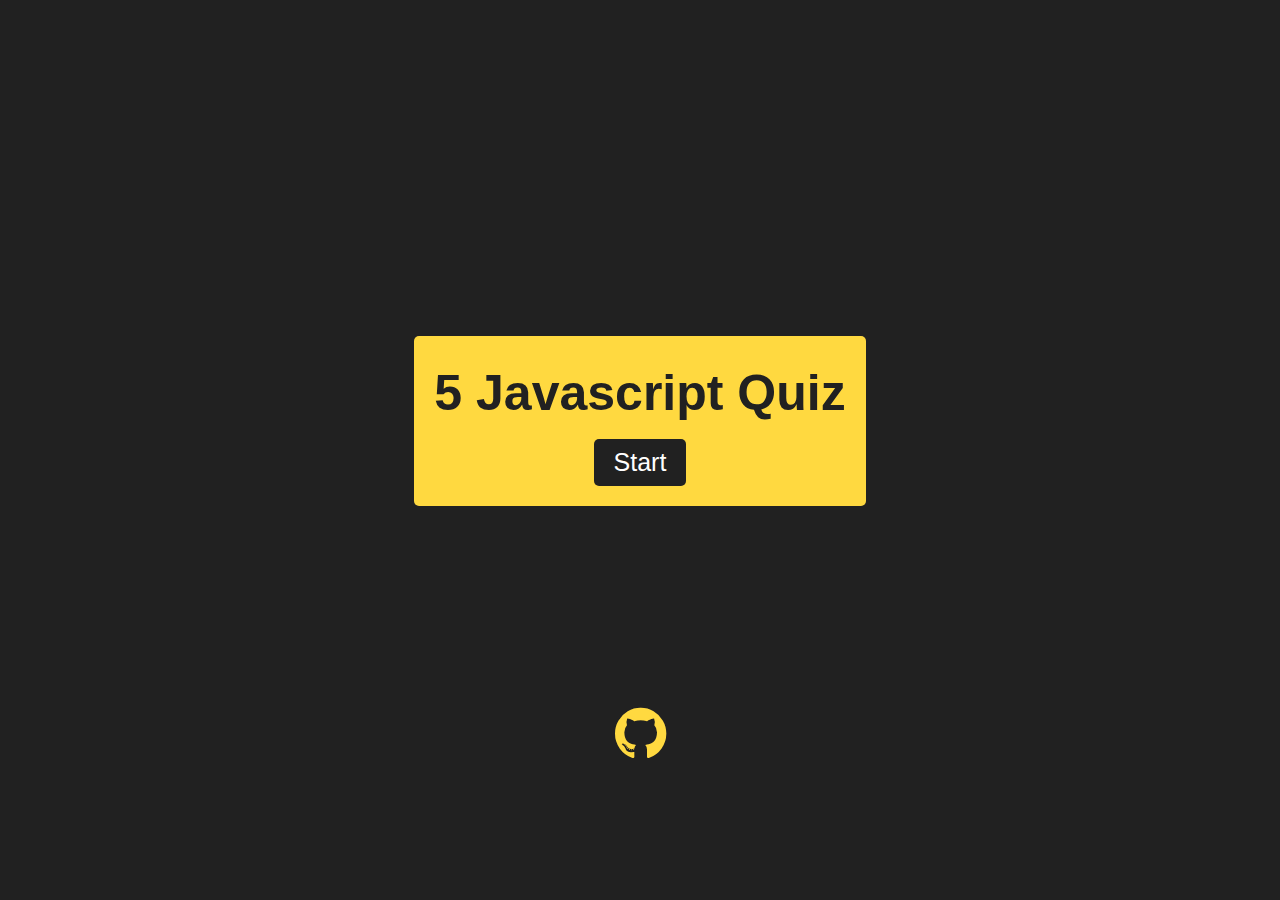
==== index.html @ fc1b35cc "Update index.html" ====
<!DOCTYPE html>
<html lang="en">
<head>
    <meta charset="UTF-8">
    <meta http-equiv="X-UA-Compatible" content="IE=edge">
    <meta name="viewport" content="width=device-width, initial-scale=1.0">
    <link rel="stylesheet" href="https://cdn.jsdelivr.net/npm/bootstrap@4.3.1/dist/css/bootstrap.min.css" integrity="sha384-ggOyR0iXCbMQv3Xipma34MD+dH/1fQ784/j6cY/iJTQUOhcWr7x9JvoRxT2MZw1T" crossorigin="anonymous">
    <link rel="stylesheet" href="https://cdnjs.cloudflare.com/ajax/libs/font-awesome/4.7.0/css/font-awesome.min.css">
    <link rel="stylesheet" href="./styles/styles.css">
    <script defer src="script.js"></script>
    <title>Quiz App</title>
</head>
<link rel="icon" type="image/png" href="/js-yellow.svg?">
<body class="d-flex flex-column justify-content-center">
    
    <div class="main-container">
        <div class="title d-flex justify-content-center">5 Javascript Quiz</div>
        <div id="question-container" class="hide">
            <div id="questions" class="d-flex justify-content-center">Question</div>
            <div id="answer" class="btn-grid">
                <button class="btn">Answer 1</button>
                <button class="btn">Answer 2</button>
                <button class="btn">Answer 3</button>
                <button class="btn">Answer 4</button>
            </div>
        </div>
        <div class="controls-container">
            <button id="start-btn" class="start-btn">Start</button>
            
        </div>
    </div>

    <div class="next-container">
        <button id="next-btn" class="next-btn">Next</button>
    </div>

    <div class="d-flex justify-content-center fixed-bottom">
        <a href="https://github.com/amiridlan" target="_blank" class="link"><i class="fa fa-github"></i></a>
    </div>
</body>
</html>
---- styles/styles.css ----
* {
    box-sizing: border-box;
    padding: 0;
    margin: 0;
}

body {
    background-color: #212121;
    
    display: flex;
    width: 100vw;
    height: 100vh;
    justify-content: center;
    align-items: center;
}

.main-container {
    max-width: 80%;
    background-color: #ffd940;
    border-radius: 5px;
    padding: 20px;
}

.title {
    color: #212121;
    font-size: 50px;
    font-weight: bold;
    padding-bottom: 8px;
}

.text {
    color: #ffd940;
    font-size: 40px;
    font-weight: bold;
}

#questions {
    padding-bottom: 15px;
    font-size: 16px;
    font-weight: bold;
}

/*BUTTONS*/
.btn {
    background-color: #212121;
    color: white;
    border: none;
    outline: none;
    margin: 3px;
    padding-left: 15px;
    padding-right: 15px;  
}

.btn.correct-ans {
    background-color: green;
}

.btn.wrong-ans {
    background-color: red;
}

.btn:hover, .start-btn:hover, .next-btn:hover, .again-btn:hover {
    background-color: #d48b00;
    color: white;
    border: none;
    outline: none;
}

.btn-grid {
    display: grid;
    grid-template-columns: repeat(2, auto);
}


.controls-container {
    display: flex;
    justify-content: center;
    align-items: center;
}

.next-container {
    display: flex;
    justify-content: center;
    align-items: center;
    padding-top: 0.5em;
}

.start-btn {
    background-color: #212121;
    border: none;
    color: white;
    border-radius: 5px;
    padding: 5px 20px;
    font-size: 25px;
}

.next-btn {
    visibility: hidden;
    background-color: #ffd940;
    border: none;
    color: black;
    border-radius: 5px;
    padding: 5px 20px;
    margin-top: 10px;
    font-size: 20px;
    font-weight: bold;
}

.again-btn {
    background-color: #ffd940;
    border-radius: 5px;
    border: none;
    outline: none;
    padding: 8px;
    margin-top: 10px;
    font-size: 18px;
    font-weight: bold;
}

.hide {
    visibility: hidden;
    position: absolute;
}

/*GITHUB LINK*/
.link {
    color: #ffd940;
    font-size: 60px;
    font-weight: bold;
    margin-bottom: 2em;
}

.link:hover {
    color: #d48b00;
}
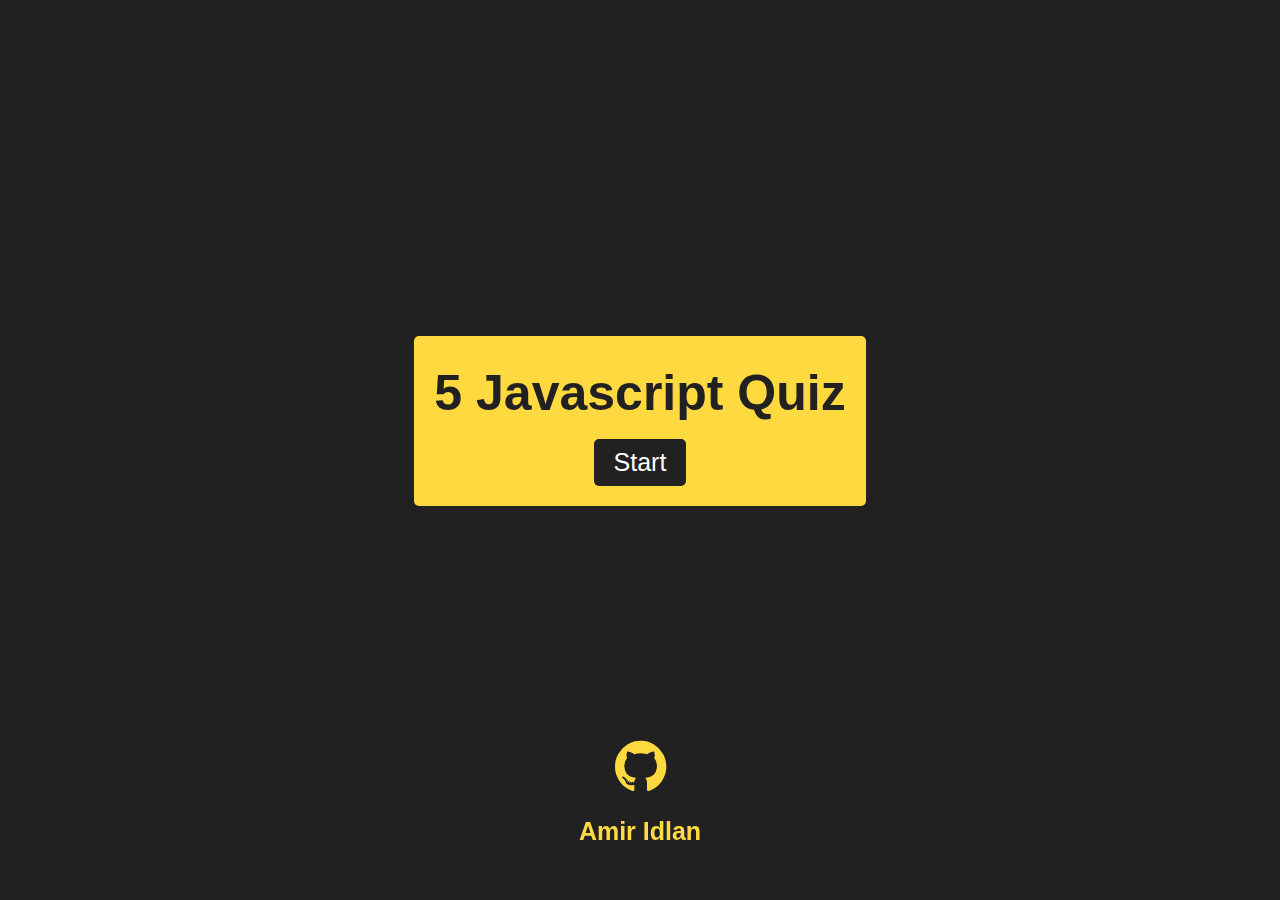
==== commit e0a80056: "update github link" ====
--- a/index.html
+++ b/index.html
@@ -7,7 +7,7 @@
     <link rel="stylesheet" href="https://cdn.jsdelivr.net/npm/bootstrap@4.3.1/dist/css/bootstrap.min.css" integrity="sha384-ggOyR0iXCbMQv3Xipma34MD+dH/1fQ784/j6cY/iJTQUOhcWr7x9JvoRxT2MZw1T" crossorigin="anonymous">
     <link rel="stylesheet" href="https://cdnjs.cloudflare.com/ajax/libs/font-awesome/4.7.0/css/font-awesome.min.css">
     <link rel="stylesheet" href="./styles/styles.css">
-    <script defer src="script.js"></script>
+    <script defer src="./script.js"></script>
     <title>Quiz App</title>
 </head>
 <link rel="icon" type="image/png" href="/js-yellow.svg?">
@@ -34,8 +34,9 @@
         <button id="next-btn" class="next-btn">Next</button>
     </div>
 
-    <div class="d-flex justify-content-center fixed-bottom">
+    <div class="d-flex flex-column align-items-center justify-content-center fixed-bottom">
         <a href="https://github.com/amiridlan" target="_blank" class="link"><i class="fa fa-github"></i></a>
+        <p class="text-name">Amir Idlan</p>
     </div>
 </body>
 </html>--- a/styles/styles.css
+++ b/styles/styles.css
@@ -32,6 +32,13 @@
     color: #ffd940;
     font-size: 40px;
     font-weight: bold;
+}
+
+.text-name {
+    color: #ffd940;
+    font-size: 25px;
+    font-weight: bold;
+    margin-bottom: 2em;
 }
 
 #questions {
@@ -127,9 +134,8 @@
     color: #ffd940;
     font-size: 60px;
     font-weight: bold;
-    margin-bottom: 2em;
 }
 
 .link:hover {
     color: #d48b00;
-}+}
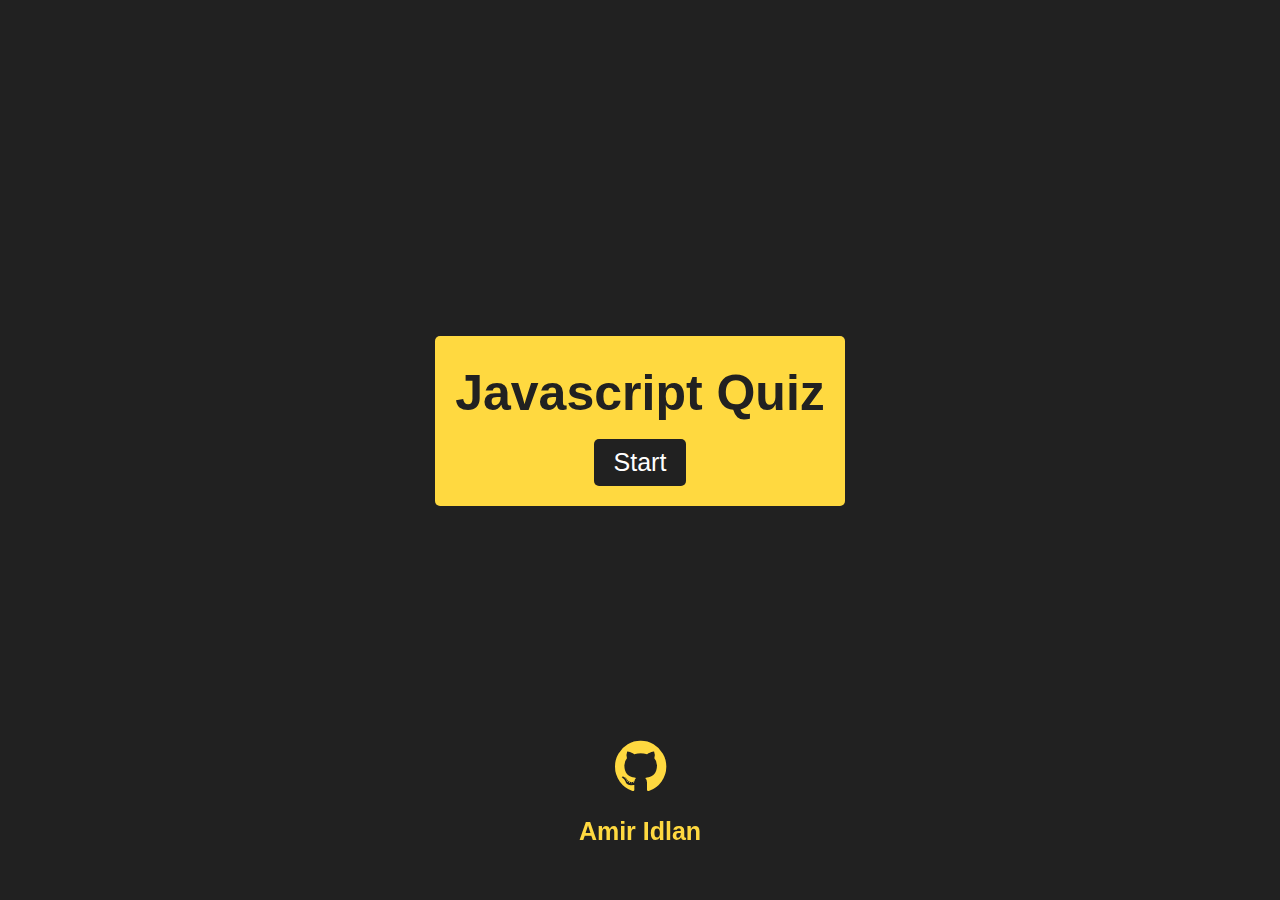
==== commit 4eae92f2: "changed title" ====
--- a/index.html
+++ b/index.html
@@ -8,13 +8,13 @@
     <link rel="stylesheet" href="https://cdnjs.cloudflare.com/ajax/libs/font-awesome/4.7.0/css/font-awesome.min.css">
     <link rel="stylesheet" href="./styles/styles.css">
     <script defer src="./script.js"></script>
-    <title>Quiz App</title>
+    <title>Quiz Game</title>
 </head>
-<link rel="icon" type="image/png" href="/js-yellow.svg?">
+<link rel="icon" type="image/png" href="./js-yellow.svg?">
 <body class="d-flex flex-column justify-content-center">
     
     <div class="main-container">
-        <div class="title d-flex justify-content-center">5 Javascript Quiz</div>
+        <div class="title d-flex justify-content-center">Javascript Quiz</div>
         <div id="question-container" class="hide">
             <div id="questions" class="d-flex justify-content-center">Question</div>
             <div id="answer" class="btn-grid">
